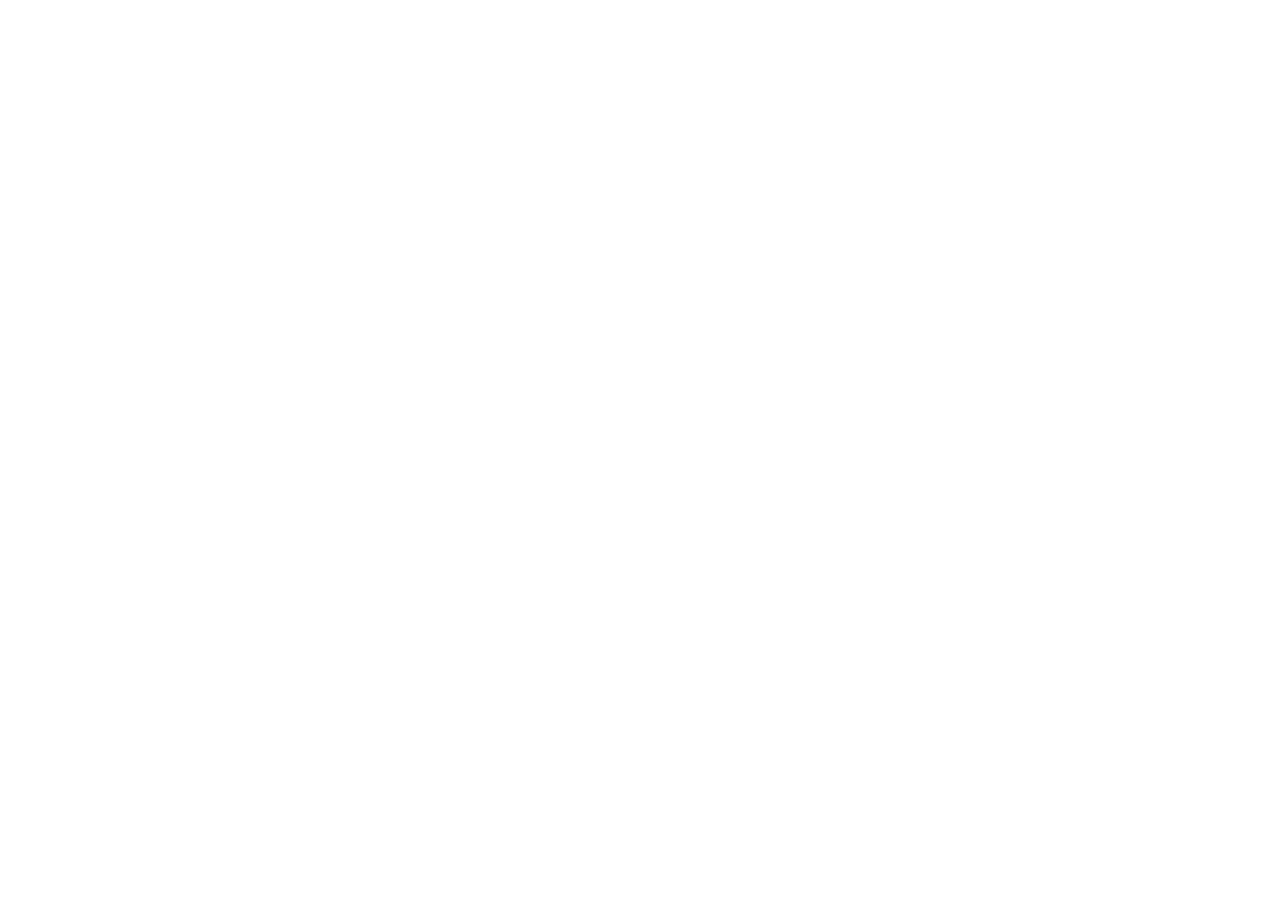
==== produkt.html @ 852faebb "init" ====
<!DOCTYPE html>
<html lang="da">
  <head>
    <meta charset="UTF-8" />
    <meta name="viewport" content="width=device-width, initial-scale=1.0" />
    <title>Product page</title>
  </head>
  <body></body>
</html>
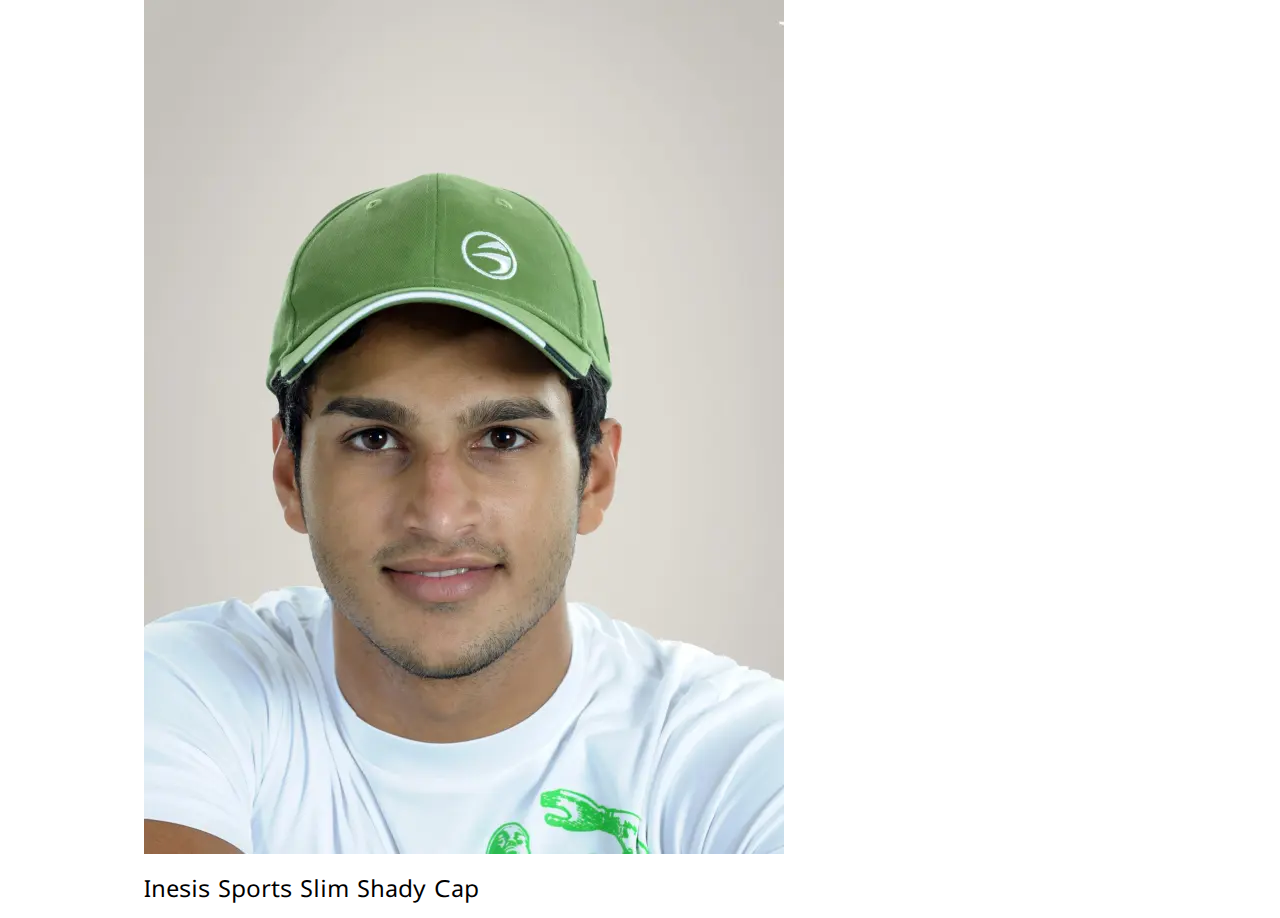
==== commit 99b66bca: "done sold out og sale" ====
--- a/produkt.html
+++ b/produkt.html
@@ -4,6 +4,21 @@
     <meta charset="UTF-8" />
     <meta name="viewport" content="width=device-width, initial-scale=1.0" />
     <title>Product page</title>
+    <link rel="stylesheet" href="style.css" />
+    <link rel="stylesheet" href="layout.css" />
+    <link rel="stylesheet" href="menu.css" />
+    <link rel="preconnect" href="https://fonts.googleapis.com" />
+    <link rel="preconnect" href="https://fonts.gstatic.com" crossorigin />
+    <link rel="preconnect" href="https://fonts.googleapis.com" />
+    <link rel="preconnect" href="https://fonts.gstatic.com" crossorigin />
+    <link href="https://fonts.googleapis.com/css2?family=Lunasima:wght@400;700&display=swap" rel="stylesheet" />
   </head>
-  <body></body>
+  <body>
+    <section class="grid_1-1">
+      <img src="img/1577.webp" alt="grøn cap" />
+      <div>
+        <h2>Inesis Sports Slim Shady Cap</h2>
+      </div>
+    </section>
+  </body>
 </html>
--- a/style.css
+++ b/style.css
@@ -0,0 +1,123 @@
+* {
+  margin: 0;
+  padding: 0;
+  box-sizing: border-box;
+}
+
+body {
+  padding-left: 3rem;
+  padding-right: 3rem;
+}
+
+.category_list_container {
+  display: grid;
+  grid-template-columns: repeat(3, 1fr);
+  gap: 15px;
+}
+
+.category_list_container h3 {
+  border: 1px solid black;
+  text-align: center;
+  padding: 1rem;
+}
+
+h3 {
+  font-family: "Lunasima", serif;
+  font-weight: 400;
+  font-style: normal;
+  font-size: clamp(1rem, 2vw, 1.5rem);
+}
+
+a {
+  text-decoration: none;
+  color: black;
+}
+
+.logo span {
+  display: inline-block;
+  transform: scaleX(-1) translateX(-0rem);
+  color: red;
+}
+
+.logo {
+  font-size: 3rem;
+  padding-top: 2rem;
+  font-family: "Lunasima", serif;
+  font-weight: 700;
+  font-style: normal;
+}
+
+h2 {
+  padding-bottom: 1rem;
+  padding-top: 1rem;
+  font-family: "Lunasima", serif;
+  font-weight: 400;
+  font-style: normal;
+}
+
+.click:hover {
+  text-decoration: underline;
+}
+
+.container img:hover {
+  transform: scale(1.01);
+}
+
+.box-1 img {
+  opacity: 40%;
+}
+
+.opacity {
+  opacity: 40%;
+}
+
+.discount {
+  display: flex;
+  gap: 14px;
+  align-items: center;
+}
+
+.ny-pris {
+  font-weight: bold;
+  color: #d32f2f;
+}
+
+.gammel-pris {
+  text-decoration: line-through;
+  color: gray;
+}
+
+.image-container {
+  position: relative; /* Allows absolute positioning inside */
+  display: inline-block; /* Keeps size only as large as the image */
+}
+.sale {
+  position: absolute;
+  top: 65px; /* Adjust as needed */
+  left: 15px; /* Adjust as needed */
+  background: #d32f2f; /* Semi-transparent background */
+  color: white;
+  padding: 10px 15px;
+  font-weight: bold;
+}
+.sold-out {
+  position: absolute;
+  top: 65px; /* Adjust as needed */
+  left: 15px; /* Adjust as needed */
+  background: gray; /* Semi-transparent background */
+  color: white;
+  padding: 10px 15px;
+  font-weight: bold;
+  opacity: 100%;
+}
+
+@media (min-width: 800px) {
+  .category_list_container h3 {
+    padding: 3rem;
+  }
+
+  body {
+    padding-left: 9rem;
+    padding-right: 9rem;
+  }
+}
--- a/layout.css
+++ b/layout.css
@@ -0,0 +1,36 @@
+.category_list_container {
+  display: grid;
+  grid-template-columns: repeat(2, 1fr);
+  gap: 15px;
+}
+
+.container {
+  display: grid;
+  grid-template-columns: repeat(1, 1fr);
+  grid-template-rows: repeat(5, auto);
+  gap: 15px;
+}
+
+.container img {
+  max-width: 100%;
+  padding-top: 3rem;
+}
+
+.box {
+  display: grid;
+  grid-template-rows: subgrid;
+  gap: 15px;
+  grid-row: span 5;
+}
+
+@media (min-width: 800px) {
+  .category_list_container {
+    grid-template-columns: repeat(3, 1fr);
+    gap: 15px;
+  }
+
+  .container {
+    grid-template-columns: repeat(4, 1fr); /* Fire kolonner på store skærme */
+    grid-template-rows: repeat(5, auto); /* Skal stadig have rækker */
+  }
+}
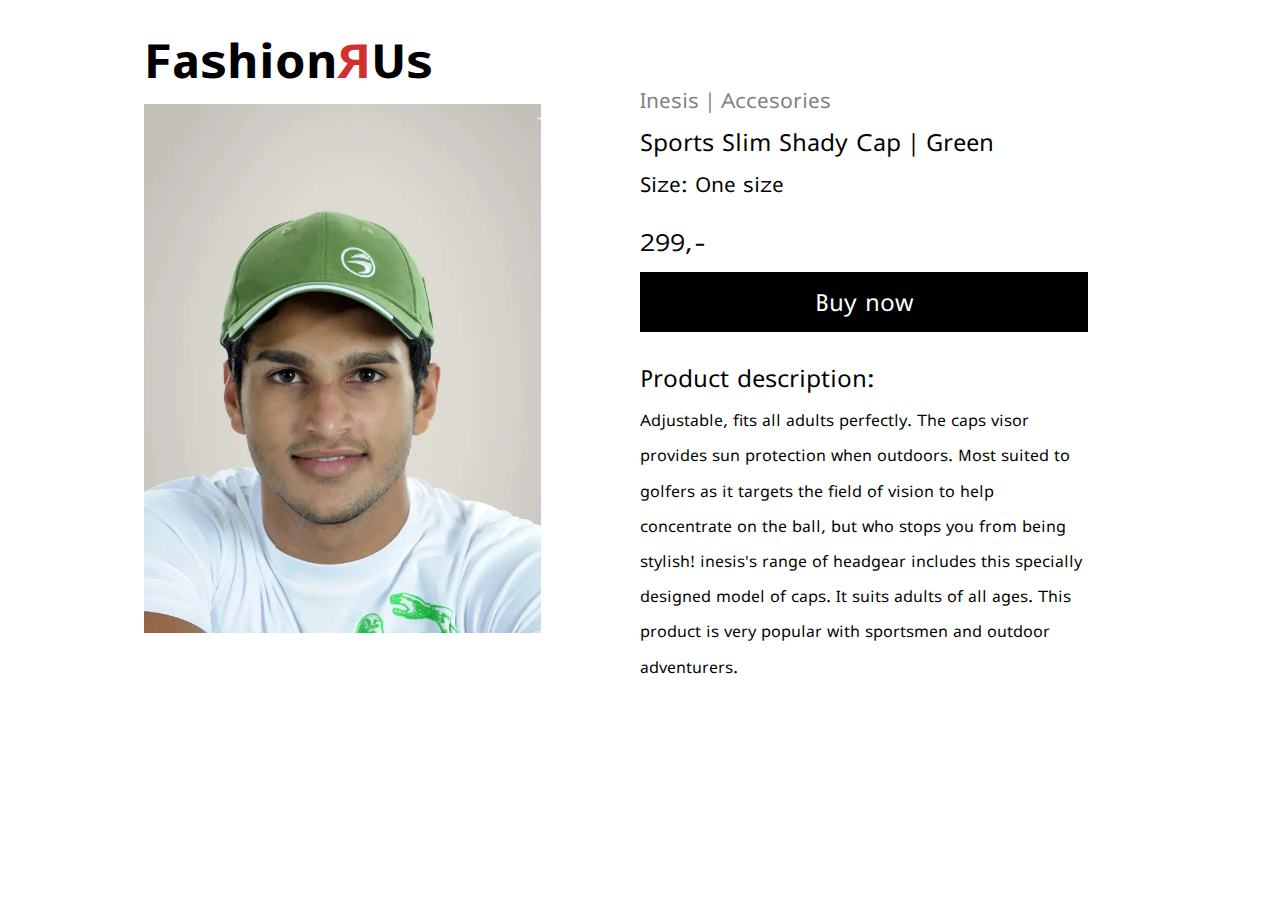
==== commit 0d91c6ad: "done produktliste" ====
--- a/produkt.html
+++ b/produkt.html
@@ -14,10 +14,23 @@
     <link href="https://fonts.googleapis.com/css2?family=Lunasima:wght@400;700&display=swap" rel="stylesheet" />
   </head>
   <body>
+    <div class="logo">
+      <a href="index.html">Fashion<span>R</span>Us</a>
+    </div>
     <section class="grid_1-1">
       <img src="img/1577.webp" alt="grøn cap" />
-      <div>
-        <h2>Inesis Sports Slim Shady Cap</h2>
+      <div class="pad-top">
+        <h5>Inesis | Accesories</h5>
+        <h2>Sports Slim Shady Cap | Green</h2>
+        <h6>Size: One size</h6>
+        <h2 class="price">299,-</h2>
+        <div class="hover">
+          <div class="buy">
+            <h3>Buy now</h3>
+          </div>
+        </div>
+        <h3>Product description:</h3>
+        <p>Adjustable, fits all adults perfectly. The caps visor provides sun protection when outdoors. Most suited to golfers as it targets the field of vision to help concentrate on the ball, but who stops you from being stylish! inesis's range of headgear includes this specially designed model of caps. It suits adults of all ages. This product is very popular with sportsmen and outdoor adventurers.</p>
       </div>
     </section>
   </body>
--- a/style.css
+++ b/style.css
@@ -36,7 +36,7 @@
 .logo span {
   display: inline-block;
   transform: scaleX(-1) translateX(-0rem);
-  color: red;
+  color: #d32f2f;
 }
 
 .logo {
@@ -111,6 +111,71 @@
   opacity: 100%;
 }
 
+img {
+  max-width: 100%;
+}
+
+.container img {
+  padding-top: 3rem;
+}
+
+.buy {
+  background-color: black;
+  color: white;
+  text-align: center;
+  padding: 1rem;
+  margin-bottom: 2rem;
+  margin-top: 1rem;
+}
+
+.hover :hover {
+  transform: scale(1.01);
+}
+
+.grid_1-1 img {
+  padding-top: 1rem;
+  padding-bottom: 1rem;
+}
+.grid_1-1 h2 {
+  padding-bottom: 0;
+}
+
+.grid_1-1 p {
+  line-height: 25px;
+  padding-top: 0.7rem;
+}
+
+h5 {
+  font-family: "Lunasima", serif;
+  font-weight: 400;
+  font-style: normal;
+  font-size: clamp(1rem, 2vw, 1.3rem);
+  color: gray;
+}
+
+h6 {
+  font-family: "Lunasima", serif;
+  font-weight: 400;
+  font-style: normal;
+  font-size: clamp(1rem, 2vw, 1.3rem);
+  padding-top: 1rem;
+}
+
+p {
+  font-family: "Lunasima", serif;
+  font-weight: 400;
+  font-style: normal;
+  font-size: clamp(0.8rem, 2vw, 1rem);
+}
+
+.grid_1-1 p {
+  line-height: 220%;
+}
+
+.price {
+  padding-top: 2rem;
+}
+
 @media (min-width: 800px) {
   .category_list_container h3 {
     padding: 3rem;
@@ -120,4 +185,9 @@
     padding-left: 9rem;
     padding-right: 9rem;
   }
+
+  .pad-top {
+    align-content: center;
+    padding-right: 3rem;
+  }
 }
--- a/layout.css
+++ b/layout.css
@@ -11,16 +11,15 @@
   gap: 15px;
 }
 
-.container img {
-  max-width: 100%;
-  padding-top: 3rem;
-}
-
 .box {
   display: grid;
   grid-template-rows: subgrid;
   gap: 15px;
   grid-row: span 5;
+}
+.grid_1-1 {
+  display: grid;
+  grid-template-columns: 1fr;
 }
 
 @media (min-width: 800px) {
@@ -33,4 +32,11 @@
     grid-template-columns: repeat(4, 1fr); /* Fire kolonner på store skærme */
     grid-template-rows: repeat(5, auto); /* Skal stadig have rækker */
   }
+  .grid_1-1 {
+    grid-template-columns: 1fr 1fr;
+  }
+
+  .grid_1-1 img {
+    max-width: 80%;
+  }
 }
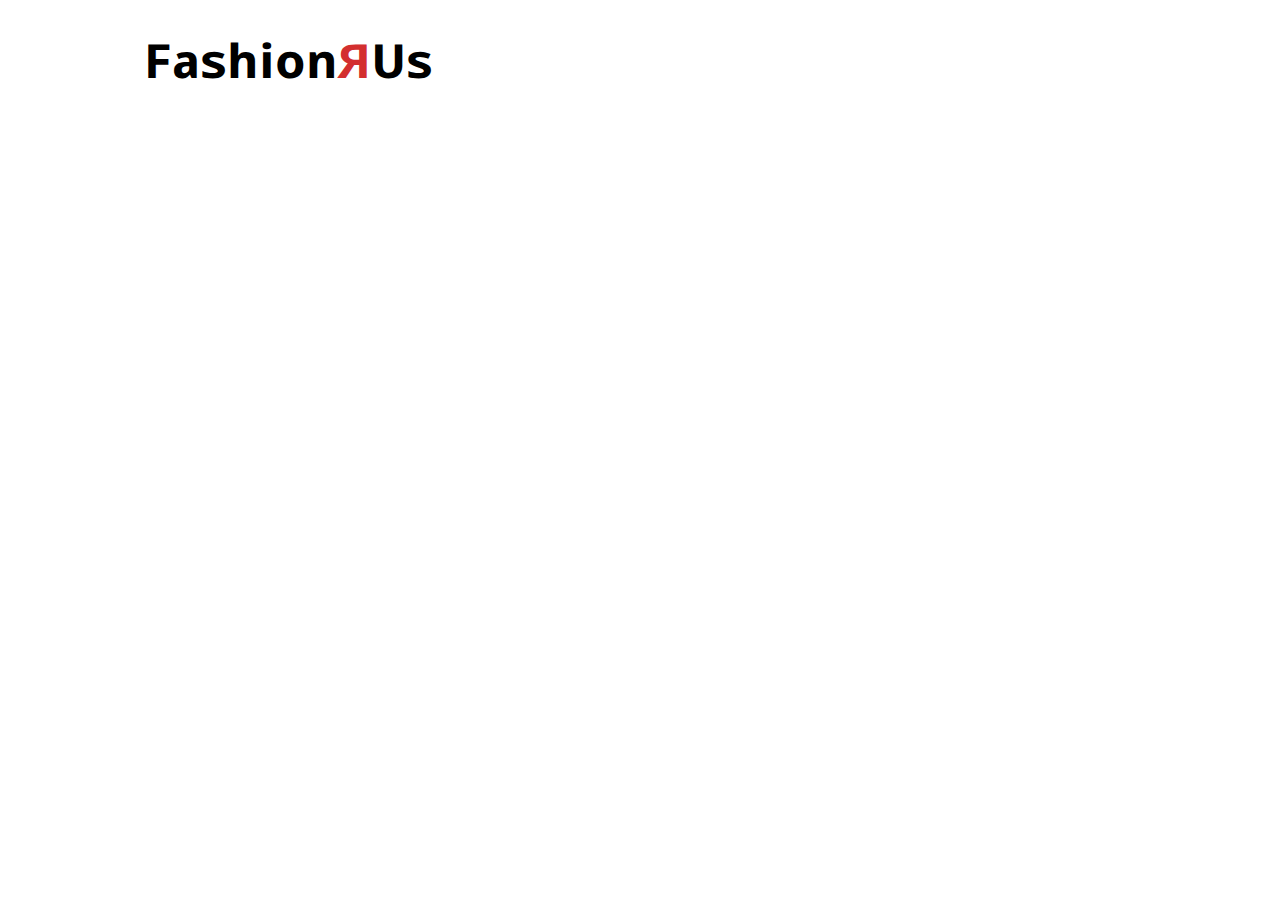
==== commit da3d005d: "done dynamisk single javascript" ====
--- a/produkt.html
+++ b/produkt.html
@@ -12,13 +12,14 @@
     <link rel="preconnect" href="https://fonts.googleapis.com" />
     <link rel="preconnect" href="https://fonts.gstatic.com" crossorigin />
     <link href="https://fonts.googleapis.com/css2?family=Lunasima:wght@400;700&display=swap" rel="stylesheet" />
+    <script src="./single.js" defer></script>
   </head>
   <body>
     <div class="logo">
       <a href="index.html">Fashion<span>R</span>Us</a>
     </div>
-    <section class="grid_1-1">
-      <img src="img/1577.webp" alt="grøn cap" />
+    <section class="productContainer">
+      <!-- <img src="img/1577.webp" alt="grøn cap" />
       <div class="pad-top">
         <h5>Inesis | Accesories</h5>
         <h2>Sports Slim Shady Cap | Green</h2>
@@ -31,7 +32,7 @@
         </div>
         <h3>Product description:</h3>
         <p>Adjustable, fits all adults perfectly. The caps visor provides sun protection when outdoors. Most suited to golfers as it targets the field of vision to help concentrate on the ball, but who stops you from being stylish! inesis's range of headgear includes this specially designed model of caps. It suits adults of all ages. This product is very popular with sportsmen and outdoor adventurers.</p>
-      </div>
+      </div> -->
     </section>
   </body>
 </html>
--- a/style.css
+++ b/style.css
@@ -7,6 +7,7 @@
 body {
   padding-left: 3rem;
   padding-right: 3rem;
+  padding-bottom: 3rem;
 }
 
 .category_list_container {
@@ -27,6 +28,11 @@
   font-style: normal;
   font-size: clamp(1rem, 2vw, 1.5rem);
 }
+h4 {
+  font-family: "Lunasima", serif;
+  font-weight: 400;
+  font-style: normal;
+}
 
 a {
   text-decoration: none;
@@ -45,6 +51,7 @@
   font-family: "Lunasima", serif;
   font-weight: 700;
   font-style: normal;
+  padding-bottom: 2rem;
 }
 
 h2 {
@@ -56,6 +63,9 @@
 }
 
 .click:hover {
+  color: gray;
+}
+.click {
   text-decoration: underline;
 }
 
@@ -93,7 +103,7 @@
 }
 .sale {
   position: absolute;
-  top: 65px; /* Adjust as needed */
+  top: 15px; /* Adjust as needed */
   left: 15px; /* Adjust as needed */
   background: #d32f2f; /* Semi-transparent background */
   color: white;
@@ -102,7 +112,7 @@
 }
 .sold-out {
   position: absolute;
-  top: 65px; /* Adjust as needed */
+  top: 15px; /* Adjust as needed */
   left: 15px; /* Adjust as needed */
   background: gray; /* Semi-transparent background */
   color: white;
@@ -115,12 +125,12 @@
   max-width: 100%;
 }
 
-.container img {
+/* .container img {
   padding-top: 3rem;
-}
+} */
 
 .buy {
-  background-color: black;
+  background-color: #d32f2f;
   color: white;
   text-align: center;
   padding: 1rem;
@@ -132,15 +142,19 @@
   transform: scale(1.01);
 }
 
-.grid_1-1 img {
+.hover1 :hover {
+  transform: scale(1.01);
+}
+
+.productContainer img {
   padding-top: 1rem;
   padding-bottom: 1rem;
 }
-.grid_1-1 h2 {
+.productContainer h2 {
   padding-bottom: 0;
 }
 
-.grid_1-1 p {
+.productContainer p {
   line-height: 25px;
   padding-top: 0.7rem;
 }
@@ -168,7 +182,7 @@
   font-size: clamp(0.8rem, 2vw, 1rem);
 }
 
-.grid_1-1 p {
+.productContainer p {
   line-height: 220%;
 }
 
--- a/layout.css
+++ b/layout.css
@@ -17,7 +17,7 @@
   gap: 15px;
   grid-row: span 5;
 }
-.grid_1-1 {
+.productContainer {
   display: grid;
   grid-template-columns: 1fr;
 }
@@ -32,11 +32,11 @@
     grid-template-columns: repeat(4, 1fr); /* Fire kolonner på store skærme */
     grid-template-rows: repeat(5, auto); /* Skal stadig have rækker */
   }
-  .grid_1-1 {
+  .productContainer {
     grid-template-columns: 1fr 1fr;
   }
 
-  .grid_1-1 img {
+  .productContainer img {
     max-width: 80%;
   }
 }
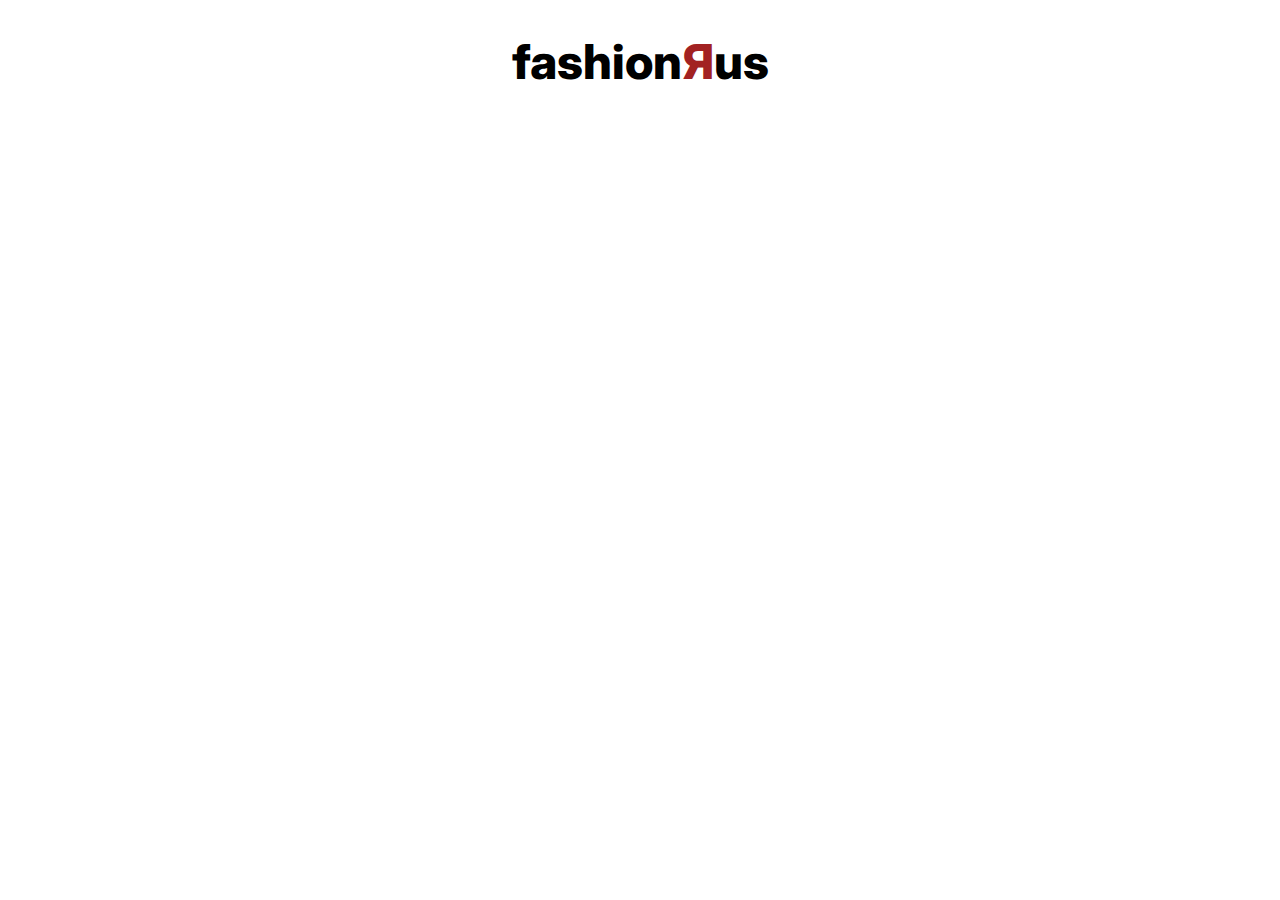
==== commit 4337dd73: "priser og css" ====
--- a/produkt.html
+++ b/produkt.html
@@ -9,9 +9,7 @@
     <link rel="stylesheet" href="menu.css" />
     <link rel="preconnect" href="https://fonts.googleapis.com" />
     <link rel="preconnect" href="https://fonts.gstatic.com" crossorigin />
-    <link rel="preconnect" href="https://fonts.googleapis.com" />
-    <link rel="preconnect" href="https://fonts.gstatic.com" crossorigin />
-    <link href="https://fonts.googleapis.com/css2?family=Lunasima:wght@400;700&display=swap" rel="stylesheet" />
+    <link href="https://fonts.googleapis.com/css2?family=Inter:ital,opsz,wght@0,14..32,100..900;1,14..32,100..900&display=swap" rel="stylesheet" />
     <script src="./single.js" defer></script>
   </head>
   <body>
--- a/style.css
+++ b/style.css
@@ -4,62 +4,82 @@
   box-sizing: border-box;
 }
 
+.invisible {
+  visibility: hidden;
+}
+
+.isOnSale {
+  visibility: hidden;
+}
+.isSoldOut {
+  visibility: hidden;
+}
+
 body {
   padding-left: 3rem;
   padding-right: 3rem;
   padding-bottom: 3rem;
 }
 
-.category_list_container {
-  display: grid;
-  grid-template-columns: repeat(3, 1fr);
-  gap: 15px;
-}
-
 .category_list_container h3 {
-  border: 1px solid black;
   text-align: center;
   padding: 1rem;
+  text-transform: lowercase;
+  font-weight: bold;
+  color: black;
+  font-size: clamp(1rem, 2vw, 2rem);
 }
 
 h3 {
-  font-family: "Lunasima", serif;
+  font-family: "Inter", serif;
   font-weight: 400;
   font-style: normal;
   font-size: clamp(1rem, 2vw, 1.5rem);
+  text-transform: lowercase;
 }
 h4 {
-  font-family: "Lunasima", serif;
-  font-weight: 400;
-  font-style: normal;
+  font-family: "Inter", serif;
+  font-weight: 400;
+  font-style: normal;
+  text-transform: lowercase;
 }
 
 a {
   text-decoration: none;
   color: black;
+  text-transform: lowercase;
 }
 
 .logo span {
   display: inline-block;
   transform: scaleX(-1) translateX(-0rem);
-  color: #d32f2f;
+  color: #a22222;
+  text-transform: uppercase;
 }
 
 .logo {
   font-size: 3rem;
   padding-top: 2rem;
-  font-family: "Lunasima", serif;
-  font-weight: 700;
+  font-family: "Inter", serif;
+  font-weight: 800;
   font-style: normal;
   padding-bottom: 2rem;
+  text-align: center;
 }
 
 h2 {
   padding-bottom: 1rem;
   padding-top: 1rem;
-  font-family: "Lunasima", serif;
-  font-weight: 400;
-  font-style: normal;
+  font-family: "Inter", serif;
+  font-weight: 400;
+  font-style: normal;
+  text-transform: lowercase;
+}
+
+.upper {
+  text-transform: uppercase;
+  font-weight: 900;
+  font-size: clamp(2rem, 3vw, 5rem);
 }
 
 .click:hover {
@@ -73,11 +93,11 @@
   transform: scale(1.01);
 }
 
-.box-1 img {
+/* .box-1 img {
   opacity: 40%;
-}
-
-.opacity {
+} */
+
+.sold-out-card .opacity {
   opacity: 40%;
 }
 
@@ -91,10 +111,20 @@
   font-weight: bold;
   color: #d32f2f;
 }
+.ny-pris2 {
+  font-weight: bold;
+  color: #d32f2f;
+  font-size: clamp(1rem, 2vw, 1.5rem);
+}
 
 .gammel-pris {
   text-decoration: line-through;
   color: gray;
+}
+.gammel-pris2 {
+  text-decoration: line-through;
+  color: gray;
+  font-size: clamp(1rem, 2vw, 1.5rem);
 }
 
 .image-container {
@@ -103,22 +133,52 @@
 }
 .sale {
   position: absolute;
-  top: 15px; /* Adjust as needed */
+  top: 15px;
+  left: 15px;
+  background: #a22222;
+  border-radius: 50px;
+  color: white;
+  padding: 10px 15px;
+  font-weight: bold;
+  visibility: visible;
+}
+
+.isOnSale {
+  position: absolute;
+  top: 30px;
+  left: 15px;
+  background: #a22222;
+  border-radius: 50px;
+  color: white;
+  padding: 10px 15px;
+  font-weight: bold;
+  visibility: visible;
+}
+
+.isSoldOut {
+  position: absolute;
+  top: 30px; /* Adjust as needed */
   left: 15px; /* Adjust as needed */
-  background: #d32f2f; /* Semi-transparent background */
-  color: white;
-  padding: 10px 15px;
-  font-weight: bold;
-}
+  background: gray; /* Semi-transparent background */
+  border-radius: 50px;
+  color: white;
+  padding: 10px 15px;
+  font-weight: bold;
+  opacity: 100%;
+  visibility: visible;
+}
+
 .sold-out {
   position: absolute;
   top: 15px; /* Adjust as needed */
   left: 15px; /* Adjust as needed */
   background: gray; /* Semi-transparent background */
+  border-radius: 50px;
   color: white;
   padding: 10px 15px;
   font-weight: bold;
   opacity: 100%;
+  visibility: visible;
 }
 
 img {
@@ -130,20 +190,42 @@
 } */
 
 .buy {
-  background-color: #d32f2f;
-  color: white;
+  border: 1.5px solid black; /* Default border */
+  color: black;
   text-align: center;
   padding: 1rem;
   margin-bottom: 2rem;
   margin-top: 1rem;
-}
-
-.hover :hover {
-  transform: scale(1.01);
-}
-
-.hover1 :hover {
-  transform: scale(1.01);
+  border-radius: 50px;
+  transition: border 0.3s ease, color 0.3s ease;
+}
+
+.buy :hover {
+  color: #a22222;
+}
+
+.buy:hover {
+  border: 1.5px solid #a22222; /* Default border */
+  color: black;
+  padding: 1rem;
+  margin-bottom: 2rem;
+  margin-top: 1rem;
+  border-radius: 50px;
+}
+
+.red-hover {
+  border: 1.5px solid black; /* Default border */
+  border-radius: 50px;
+  transition: border 0.3s ease, color 0.3s ease;
+  color: black;
+}
+
+.red-hover :hover {
+  color: #a22222;
+}
+
+.red-hover:hover {
+  border: 1.5px solid #a22222;
 }
 
 .productContainer img {
@@ -160,26 +242,29 @@
 }
 
 h5 {
-  font-family: "Lunasima", serif;
+  font-family: "Inter", serif;
   font-weight: 400;
   font-style: normal;
   font-size: clamp(1rem, 2vw, 1.3rem);
   color: gray;
+  text-transform: lowercase;
 }
 
 h6 {
-  font-family: "Lunasima", serif;
+  font-family: "Inter", serif;
   font-weight: 400;
   font-style: normal;
   font-size: clamp(1rem, 2vw, 1.3rem);
   padding-top: 1rem;
+  text-transform: lowercase;
 }
 
 p {
-  font-family: "Lunasima", serif;
+  font-family: "Inter", serif;
   font-weight: 400;
   font-style: normal;
   font-size: clamp(0.8rem, 2vw, 1rem);
+  text-transform: lowercase;
 }
 
 .productContainer p {
--- a/layout.css
+++ b/layout.css
@@ -1,7 +1,8 @@
 .category_list_container {
   display: grid;
-  grid-template-columns: repeat(2, 1fr);
-  gap: 15px;
+  grid-template-columns: repeat(1, 1fr);
+  gap: 30px;
+  padding-top: 1rem;
 }
 
 .container {
@@ -16,6 +17,7 @@
   grid-template-rows: subgrid;
   gap: 15px;
   grid-row: span 5;
+  padding-bottom: 2rem;
 }
 .productContainer {
   display: grid;
@@ -24,8 +26,9 @@
 
 @media (min-width: 800px) {
   .category_list_container {
-    grid-template-columns: repeat(3, 1fr);
-    gap: 15px;
+    grid-template-columns: repeat(2, 1fr);
+    gap: 40px;
+    padding-top: 1rem;
   }
 
   .container {
